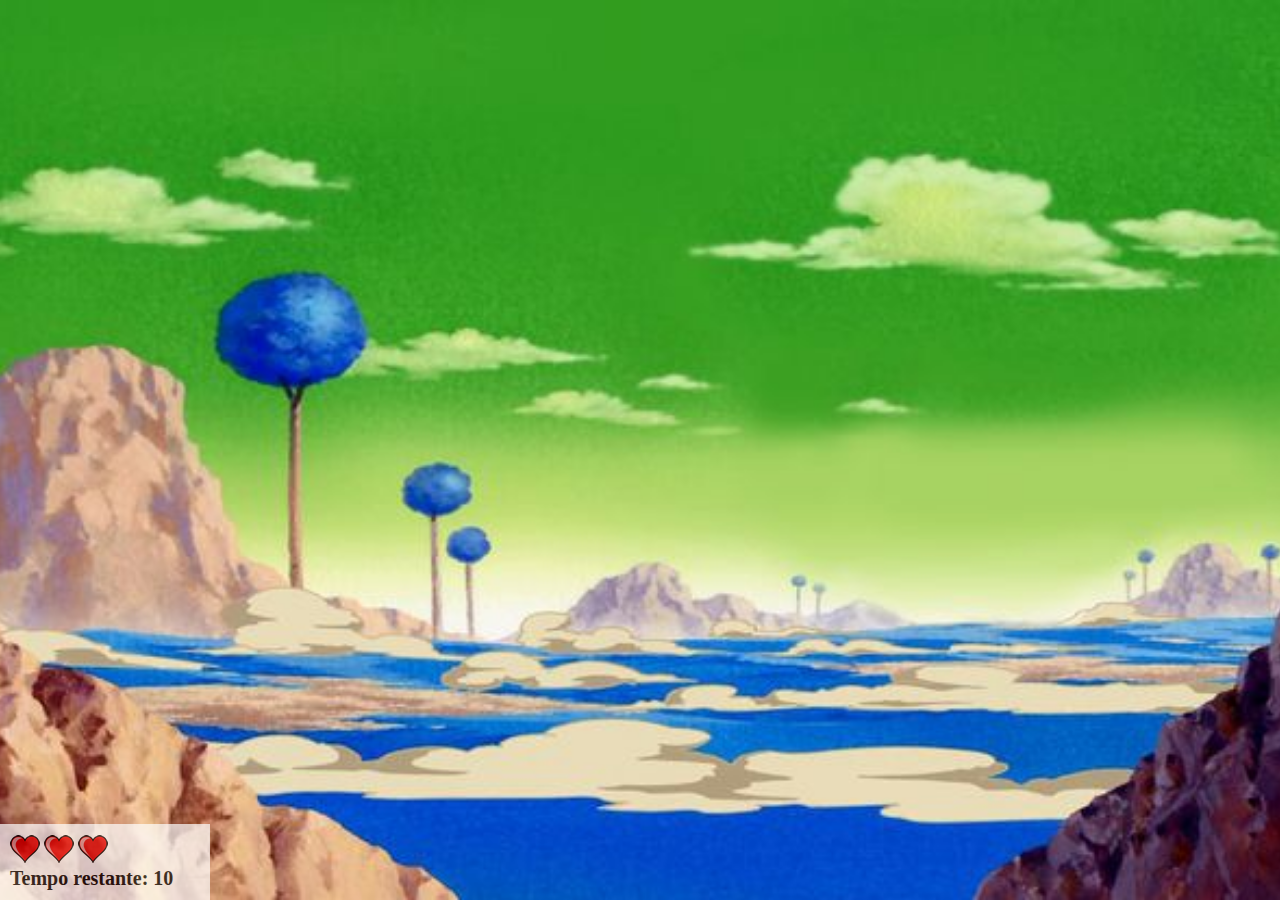
==== index.html @ a9cc0eef "pronto" ====
<!DOCTYPE html>
<html lang="en">
<head>
    <meta charset="UTF-8">
    <meta name="viewport" content="width=device-width, initial-scale=1.0">
    <title>Game</title>
    <script src="./script.js"></script>
    <link rel="stylesheet" href="style.css">
</head>
<body onload="ajustaTamanhoPalcoJogo()" onresize="ajustaTamanhoPalcoJogo()">
    
<div class="painel">
    <div class="vidas">
        <img id="v1" src="imagens/coracao_cheio.png" class="coracao">
        <img id="v2" src="imagens/coracao_cheio.png" class="coracao">
        <img id="v3" src="imagens/coracao_cheio.png" class="coracao">
    </div>
    <div class="cronometro">
        Tempo restante: <span id="cronometro"></span> 
    </div>
</div>

<script>
    document.getElementById("cronometro").innerHTML = tempo;

    var criaMosquito = setInterval(function() {
        posicaoRandomica();
    }, criaMosquitoTempo);
</script>
</body>
</html>
---- style.css ----
html{
    cursor: url(./imagens/mata_mosquito.png) 30 30, auto;
}


body {
    background-image: url(./imagens/namekusen.jpg);
    background-repeat: no-repeat;  
    background-size: cover;
    background-position: center;
    height: 100vh;
    margin: 0;
}

.mosquito1{
    width: 50px;
    height: 50px;
}
.mosquito2{
    width: 70px;
    height: 70px;
}
.mosquito3{
    width: 90px;
    height: 90px;
}

.ladoA{
    transform: scaleX(1);
}
.ladoB{
    transform: scaleX(-1);
}

.painel{
    position: absolute;
    width: 190px;
    padding: 10px;
    bottom: 0px;
    left: 0px;
    border-top: solid 1px #fff;
    background-color: #fff;
    opacity: 0.7;
}

.vidas{
float: left;
}
.cronometro{
    float: left;
    font-size: 20px;
    font-weight: bold;
}
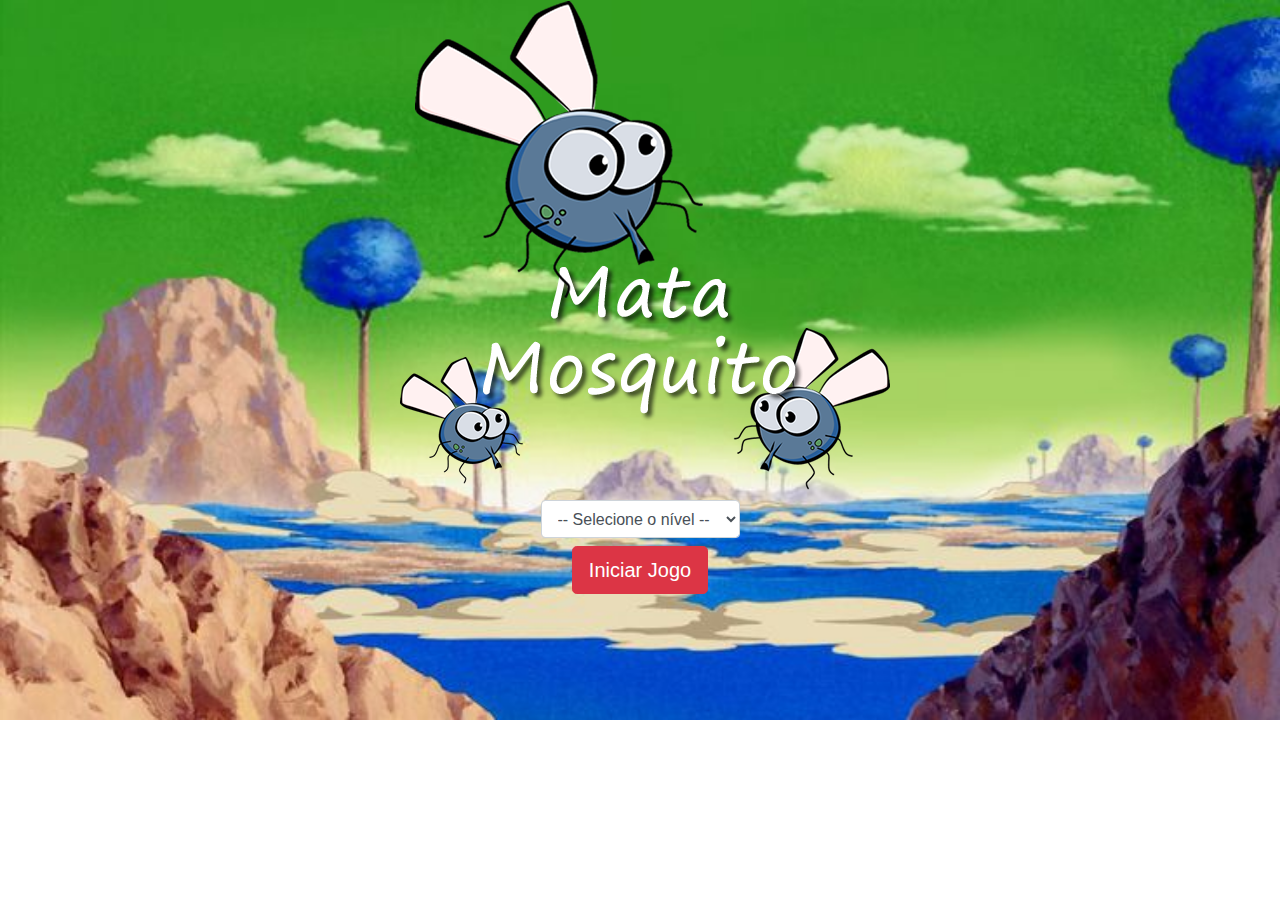
==== commit 2c6b98d8: "correçoes" ====
--- a/index.html
+++ b/index.html
@@ -1,31 +1,60 @@
 <!DOCTYPE html>
-<html lang="en">
-<head>
-    <meta charset="UTF-8">
-    <meta name="viewport" content="width=device-width, initial-scale=1.0">
-    <title>Game</title>
-    <script src="./script.js"></script>
-    <link rel="stylesheet" href="style.css">
-</head>
-<body onload="ajustaTamanhoPalcoJogo()" onresize="ajustaTamanhoPalcoJogo()">
-    
-<div class="painel">
-    <div class="vidas">
-        <img id="v1" src="imagens/coracao_cheio.png" class="coracao">
-        <img id="v2" src="imagens/coracao_cheio.png" class="coracao">
-        <img id="v3" src="imagens/coracao_cheio.png" class="coracao">
-    </div>
-    <div class="cronometro">
-        Tempo restante: <span id="cronometro"></span> 
-    </div>
-</div>
+<html>
+	<head>
+		<title></title>
+    <meta charset="UTF-8" />
+		<link rel="stylesheet" href="https://maxcdn.bootstrapcdn.com/bootstrap/4.0.0/css/bootstrap.min.css" integrity="sha384-Gn5384xqQ1aoWXA+058RXPxPg6fy4IWvTNh0E263XmFcJlSAwiGgFAW/dAiS6JXm" crossorigin="anonymous">
 
-<script>
-    document.getElementById("cronometro").innerHTML = tempo;
+		<link rel="stylesheet" href="estilo.css" />
 
-    var criaMosquito = setInterval(function() {
-        posicaoRandomica();
-    }, criaMosquitoTempo);
-</script>
-</body>
+    <script>
+      function iniciarJogo() {
+        var nivel = document.getElementById('nivel').value
+
+        if(nivel === '') {
+          alert('Selecione um nível para iniciar o jogo')
+          return false
+        }
+
+        window.location.href = 'app.html?' + nivel
+
+      }
+    </script>
+	</head>
+	<body>
+
+		<div class="container">
+			<div class="row">
+				<div class="col">
+					<div class="d-flex justify-content-center">
+						<img src="imagens/game.png" />
+					</div>
+				</div>
+			</div>
+
+      <div class="row">
+				<div class="col">
+					<div class="d-flex justify-content-center">
+            <div class="mb-2">
+              <select class="form-control" id="nivel">
+                <option value="">-- Selecione o nível --</option>
+                <option value="normal">Normal</option>
+                <option value="dificil">Difícil</option>
+                <option value="chucknorris">Chuck Norris</option>
+              </select>
+            </div>
+          </div>
+        </div>
+      </div>
+
+			<div class="row">
+				<div class="col">
+					<div class="d-flex justify-content-center">
+						<button type="button" class="btn btn-danger btn-lg" onclick="iniciarJogo()">Iniciar Jogo</button>
+					</div>
+				</div>
+			</div>
+		</div>
+
+	</body>
 </html>--- a/estilo.css
+++ b/estilo.css
@@ -0,0 +1,49 @@
+body {
+	background-image: url(imagens/namekusen.jpg);
+	background-repeat: no-repeat;
+	background-size: 100%;
+}
+
+.mosquito1 {
+	width: 50px;
+	height: 50px;
+}
+
+.mosquito2 {
+	width: 70px;
+	height: 70px;
+}
+
+.mosquito3 {
+	width: 90px;
+	height: 90px;
+}
+
+.ladoA {
+	transform: scaleX(1);
+}
+
+.ladoB {
+	transform: scaleX(-1);
+}
+
+.painel {
+	position: absolute;
+	width: 190px;
+	padding: 10px;
+	left: 0px;
+	bottom: 0px;
+	border-top:solid 1px #fff;
+	background-color: #fff;
+	opacity: 0.7
+}
+
+.vidas {
+	float: left;
+}
+
+.cronometro {
+	float: left;
+	font-size: 20px;
+	font-weight: bold;
+}